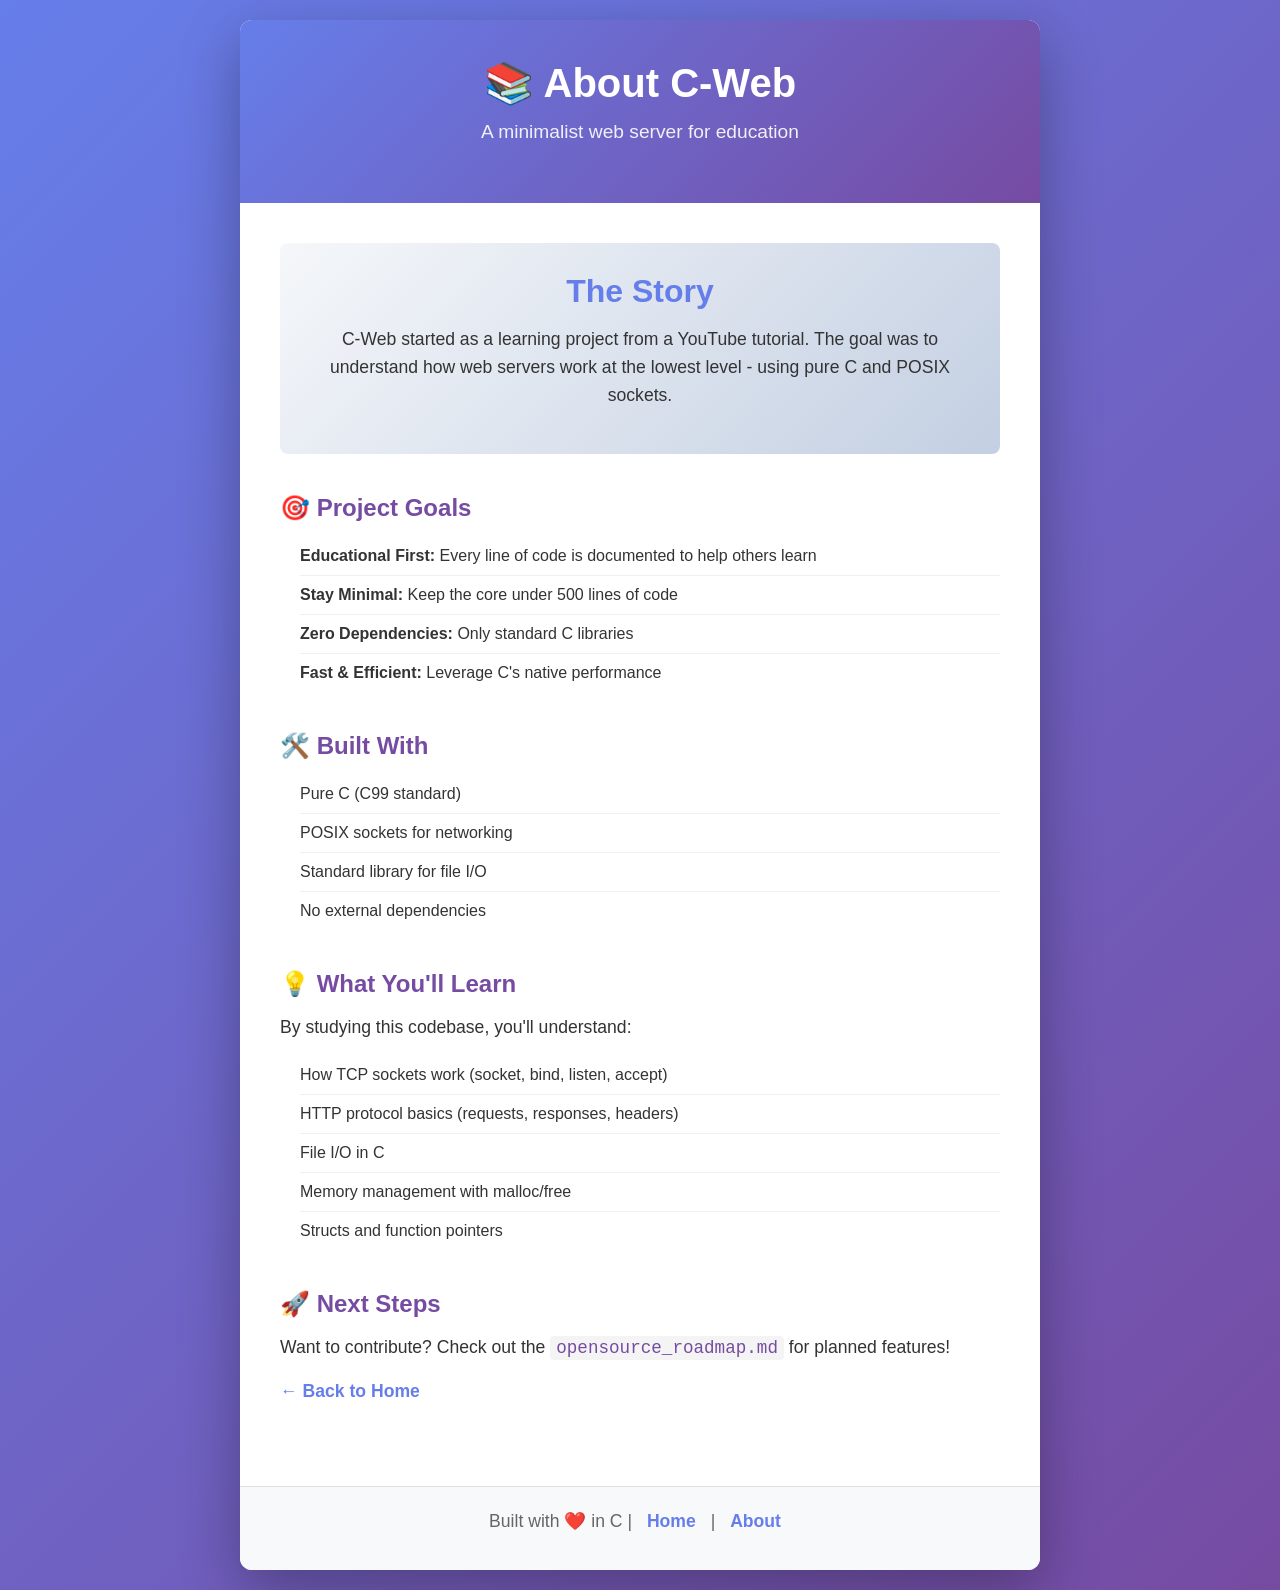
==== public/about.html @ 4265ad26 "feat: Implement static file serving for the C-web server, including initial public web assets and pr" ====
<!DOCTYPE html>
<html lang="en">

<head>
    <meta charset="UTF-8">
    <meta name="viewport" content="width=device-width, initial-scale=1.0">
    <title>About - C-Web</title>
    <link rel="stylesheet" href="style.css">
</head>

<body>
    <div class="container">
        <header>
            <h1>📚 About C-Web</h1>
            <p class="tagline">A minimalist web server for education</p>
        </header>

        <main>
            <section class="hero">
                <h2>The Story</h2>
                <p>C-Web started as a learning project from a YouTube tutorial. The goal was to understand how web
                    servers work at the lowest level - using pure C and POSIX sockets.</p>
            </section>

            <section>
                <h3>🎯 Project Goals</h3>
                <ul>
                    <li><strong>Educational First:</strong> Every line of code is documented to help others learn</li>
                    <li><strong>Stay Minimal:</strong> Keep the core under 500 lines of code</li>
                    <li><strong>Zero Dependencies:</strong> Only standard C libraries</li>
                    <li><strong>Fast & Efficient:</strong> Leverage C's native performance</li>
                </ul>
            </section>

            <section>
                <h3>🛠️ Built With</h3>
                <ul>
                    <li>Pure C (C99 standard)</li>
                    <li>POSIX sockets for networking</li>
                    <li>Standard library for file I/O</li>
                    <li>No external dependencies</li>
                </ul>
            </section>

            <section>
                <h3>💡 What You'll Learn</h3>
                <p>By studying this codebase, you'll understand:</p>
                <ul>
                    <li>How TCP sockets work (socket, bind, listen, accept)</li>
                    <li>HTTP protocol basics (requests, responses, headers)</li>
                    <li>File I/O in C</li>
                    <li>Memory management with malloc/free</li>
                    <li>Structs and function pointers</li>
                </ul>
            </section>

            <section class="demo">
                <h3>🚀 Next Steps</h3>
                <p>Want to contribute? Check out the <code>opensource_roadmap.md</code> for planned features!</p>
                <p><a href="/">← Back to Home</a></p>
            </section>
        </main>

        <footer>
            <p>Built with ❤️ in C | <a href="/">Home</a> | <a href="about.html">About</a></p>
        </footer>
    </div>
</body>

</html>
---- public/style.css ----
* {
    margin: 0;
    padding: 0;
    box-sizing: border-box;
}

body {
    font-family: 'Segoe UI', Tahoma, Geneva, Verdana, sans-serif;
    background: linear-gradient(135deg, #667eea 0%, #764ba2 100%);
    min-height: 100vh;
    padding: 20px;
    color: #333;
}

.container {
    max-width: 800px;
    margin: 0 auto;
    background: white;
    border-radius: 12px;
    box-shadow: 0 20px 60px rgba(0, 0, 0, 0.3);
    overflow: hidden;
}

header {
    background: linear-gradient(135deg, #667eea 0%, #764ba2 100%);
    color: white;
    padding: 40px;
    text-align: center;
}

header h1 {
    font-size: 2.5em;
    margin-bottom: 10px;
}

.tagline {
    font-size: 1.2em;
    opacity: 0.9;
}

main {
    padding: 40px;
}

section {
    margin-bottom: 40px;
}

h2 {
    color: #667eea;
    font-size: 2em;
    margin-bottom: 15px;
}

h3 {
    color: #764ba2;
    font-size: 1.5em;
    margin-bottom: 15px;
}

p {
    line-height: 1.6;
    margin-bottom: 15px;
    font-size: 1.1em;
}

ul {
    list-style: none;
    padding-left: 20px;
}

ul li {
    padding: 10px 0;
    border-bottom: 1px solid #f0f0f0;
}

ul li:last-child {
    border-bottom: none;
}

a {
    color: #667eea;
    text-decoration: none;
    font-weight: 600;
    transition: color 0.3s ease;
}

a:hover {
    color: #764ba2;
}

code {
    background: #f4f4f4;
    padding: 2px 6px;
    border-radius: 4px;
    font-family: 'Courier New', monospace;
    color: #764ba2;
}

.hero {
    background: linear-gradient(135deg, #f5f7fa 0%, #c3cfe2 100%);
    padding: 30px;
    border-radius: 8px;
    text-align: center;
}

.features ul li strong {
    color: #667eea;
}

footer {
    background: #f8f9fa;
    padding: 20px;
    text-align: center;
    color: #666;
    border-top: 1px solid #e0e0e0;
}

footer a {
    margin: 0 10px;
}
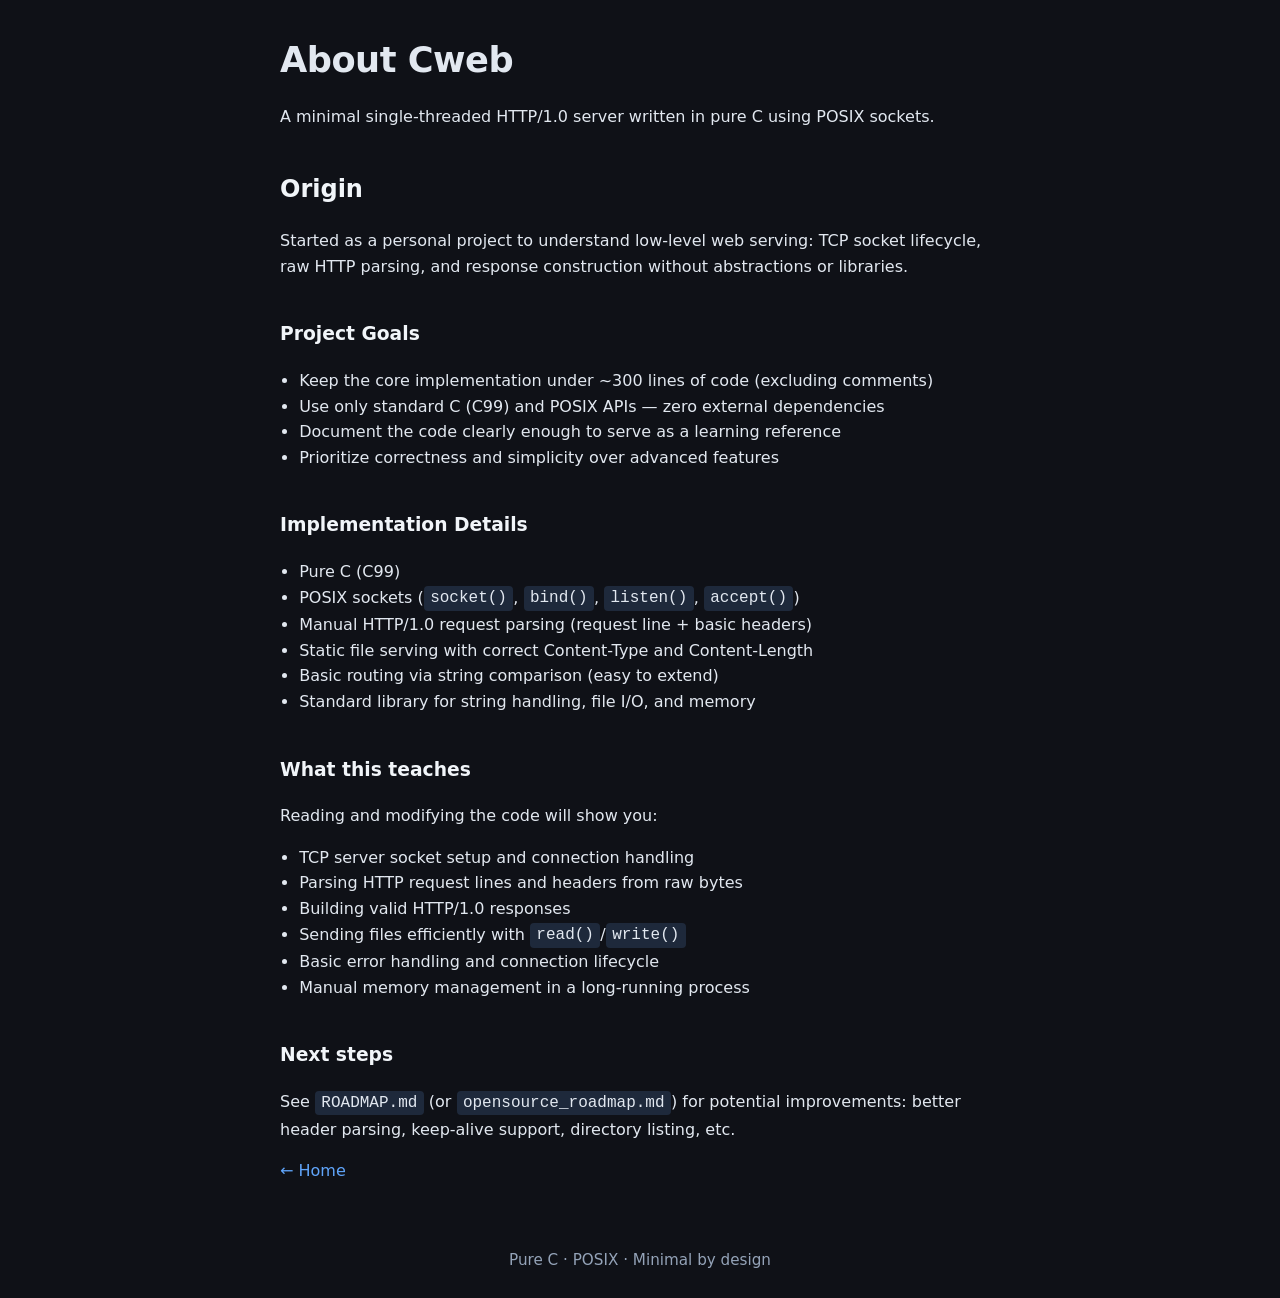
==== commit 7097577c: "feat: Update server implementation and enhance public HTML files for better user experience" ====
--- a/public/about.html
+++ b/public/about.html
@@ -1,70 +1,106 @@
 <!DOCTYPE html>
 <html lang="en">
-
 <head>
     <meta charset="UTF-8">
     <meta name="viewport" content="width=device-width, initial-scale=1.0">
-    <title>About - C-Web</title>
-    <link rel="stylesheet" href="style.css">
+    <title>About - Cweb</title>
+    <style>
+        :root {
+            --bg: #0f1117;
+            --text: #e2e8f0;
+            --accent: #60a5fa;
+            --muted: #94a3b8;
+        }
+        body {
+            background: var(--bg);
+            color: var(--text);
+            font-family: system-ui, -apple-system, sans-serif;
+            line-height: 1.6;
+            max-width: 720px;
+            margin: 0 auto;
+            padding: 2rem 1.5rem;
+        }
+        h1 {
+            font-size: 2.2rem;
+            margin: 0 0 0.5rem;
+            font-weight: 700;
+            letter-spacing: -0.5px;
+        }
+        h2, h3 {
+            color: #f1f5f9;
+            margin-top: 2.5rem;
+        }
+        a {
+            color: var(--accent);
+            text-decoration: none;
+            font-weight: 500;
+        }
+        a:hover {
+            text-decoration: underline;
+        }
+        ul {
+            padding-left: 1.2rem;
+            margin: 1rem 0;
+        }
+        code {
+            background: #1e293b;
+            padding: 0.2em 0.4em;
+            border-radius: 4px;
+            font-family: ui-monospace, SFMono-Regular, Consolas, monospace;
+        }
+        footer {
+            margin-top: 4rem;
+            color: var(--muted);
+            font-size: 0.95rem;
+            text-align: center;
+        }
+    </style>
 </head>
+<body>
 
-<body>
-    <div class="container">
-        <header>
-            <h1>📚 About C-Web</h1>
-            <p class="tagline">A minimalist web server for education</p>
-        </header>
+    <h1>About Cweb</h1>
+    <p>A minimal single-threaded HTTP/1.0 server written in pure C using POSIX sockets.</p>
 
-        <main>
-            <section class="hero">
-                <h2>The Story</h2>
-                <p>C-Web started as a learning project from a YouTube tutorial. The goal was to understand how web
-                    servers work at the lowest level - using pure C and POSIX sockets.</p>
-            </section>
+    <h2>Origin</h2>
+    <p>Started as a personal project to understand low-level web serving: TCP socket lifecycle, raw HTTP parsing, and response construction without abstractions or libraries.</p>
 
-            <section>
-                <h3>🎯 Project Goals</h3>
-                <ul>
-                    <li><strong>Educational First:</strong> Every line of code is documented to help others learn</li>
-                    <li><strong>Stay Minimal:</strong> Keep the core under 500 lines of code</li>
-                    <li><strong>Zero Dependencies:</strong> Only standard C libraries</li>
-                    <li><strong>Fast & Efficient:</strong> Leverage C's native performance</li>
-                </ul>
-            </section>
+    <h3>Project Goals</h3>
+    <ul>
+        <li>Keep the core implementation under ~300 lines of code (excluding comments)</li>
+        <li>Use only standard C (C99) and POSIX APIs — zero external dependencies</li>
+        <li>Document the code clearly enough to serve as a learning reference</li>
+        <li>Prioritize correctness and simplicity over advanced features</li>
+    </ul>
 
-            <section>
-                <h3>🛠️ Built With</h3>
-                <ul>
-                    <li>Pure C (C99 standard)</li>
-                    <li>POSIX sockets for networking</li>
-                    <li>Standard library for file I/O</li>
-                    <li>No external dependencies</li>
-                </ul>
-            </section>
+    <h3>Implementation Details</h3>
+    <ul>
+        <li>Pure C (C99)</li>
+        <li>POSIX sockets (<code>socket()</code>, <code>bind()</code>, <code>listen()</code>, <code>accept()</code>)</li>
+        <li>Manual HTTP/1.0 request parsing (request line + basic headers)</li>
+        <li>Static file serving with correct Content-Type and Content-Length</li>
+        <li>Basic routing via string comparison (easy to extend)</li>
+        <li>Standard library for string handling, file I/O, and memory</li>
+    </ul>
 
-            <section>
-                <h3>💡 What You'll Learn</h3>
-                <p>By studying this codebase, you'll understand:</p>
-                <ul>
-                    <li>How TCP sockets work (socket, bind, listen, accept)</li>
-                    <li>HTTP protocol basics (requests, responses, headers)</li>
-                    <li>File I/O in C</li>
-                    <li>Memory management with malloc/free</li>
-                    <li>Structs and function pointers</li>
-                </ul>
-            </section>
+    <h3>What this teaches</h3>
+    <p>Reading and modifying the code will show you:</p>
+    <ul>
+        <li>TCP server socket setup and connection handling</li>
+        <li>Parsing HTTP request lines and headers from raw bytes</li>
+        <li>Building valid HTTP/1.0 responses</li>
+        <li>Sending files efficiently with <code>read()</code>/<code>write()</code></li>
+        <li>Basic error handling and connection lifecycle</li>
+        <li>Manual memory management in a long-running process</li>
+    </ul>
 
-            <section class="demo">
-                <h3>🚀 Next Steps</h3>
-                <p>Want to contribute? Check out the <code>opensource_roadmap.md</code> for planned features!</p>
-                <p><a href="/">← Back to Home</a></p>
-            </section>
-        </main>
+    <h3>Next steps</h3>
+    <p>See <code>ROADMAP.md</code> (or <code>opensource_roadmap.md</code>) for potential improvements: better header parsing, keep-alive support, directory listing, etc.</p>
 
-        <footer>
-            <p>Built with ❤️ in C | <a href="/">Home</a> | <a href="about.html">About</a></p>
-        </footer>
-    </div>
+    <p><a href="/">← Home</a></p>
+
+    <footer>
+        Pure C · POSIX · Minimal by design
+    </footer>
+
 </body>
-
 </html>
